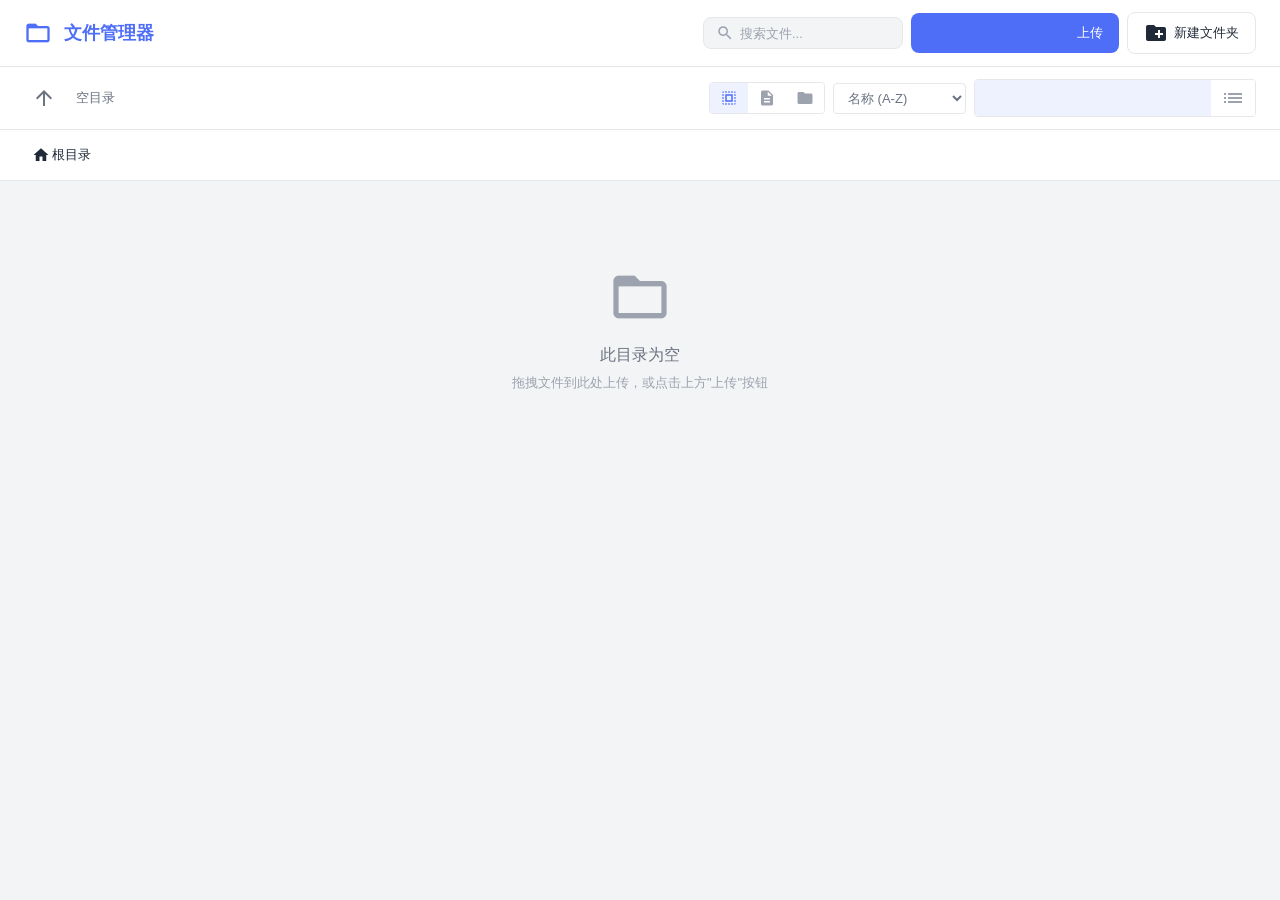
==== app/src/main/assets/html/file.html @ 2c2fc51d "feat: 集成AndServer实现本地文件管理服务 新增内置HTTP服务功能，支持文件浏览、下载上传等管理操作，同时完善相关配套代码与文档" ====
<!DOCTYPE html>
<html lang="zh-CN">
<head>
  <meta charset="UTF-8">
  <meta name="viewport" content="width=device-width, initial-scale=1.0">
  <title>文件管理器</title>
  <link href="https://fonts.googleapis.com/icon?family=Material+Icons" rel="stylesheet">
  <link rel="stylesheet" href="css/style.css">
</head>
<body>
  <div class="container">
    <div class="header">
      <div class="header-left">
        <span class="material-icons" style="font-size:28px;color:var(--primary)">folder_open</span>
        <span class="header-title">文件管理器</span>
      </div>
      <div class="header-right">
        <div class="search-box">
          <span class="material-icons">search</span>
          <input type="text" id="searchInput" placeholder="搜索文件..." onkeyup="filterFiles()">
        </div>
        <button class="btn btn-primary action-btn" onclick="showUploadModal()">
          <span class="material-icons">upload</span>上传
        </button>
        <button class="btn btn-outline action-btn" onclick="showMkdirModal()">
          <span class="material-icons">create_new_folder</span>新建文件夹
        </button>
      </div>
    </div>

    <div class="toolbar">
      <div class="toolbar-left">
        <button class="btn btn-ghost" onclick="goUp()" title="返回上级">
          <span class="material-icons">arrow_upward</span>
        </button>
        <span id="fileCount" class="file-count">加载中...</span>
      </div>
      <div class="toolbar-right">
        <div class="filter-group">
          <button class="filter-btn active" data-mode="all" onclick="changeFilterMode('all')" title="全部">
            <span class="material-icons" style="font-size:18px">select_all</span>
          </button>
          <button class="filter-btn" data-mode="files" onclick="changeFilterMode('files')" title="仅文件">
            <span class="material-icons" style="font-size:18px">description</span>
          </button>
          <button class="filter-btn" data-mode="folders" onclick="changeFilterMode('folders')" title="仅文件夹">
            <span class="material-icons" style="font-size:18px">folder</span>
          </button>
        </div>
        <select id="sortSelect" class="sort-select" onchange="sortFiles()">
          <option value="name-asc">名称 (A-Z)</option>
          <option value="name-desc">名称 (Z-A)</option>
          <option value="size-asc">大小 (从小到大)</option>
          <option value="size-desc">大小 (从大到小)</option>
          <option value="date-asc">日期 (最早)</option>
          <option value="date-desc">日期 (最近)</option>
        </select>
        <div class="view-toggle">
          <button id="viewGrid" class="active" onclick="setView('grid')">
            <span class="material-icons">grid_view</span>
          </button>
          <button id="viewList" onclick="setView('list')">
            <span class="material-icons">list</span>
          </button>
        </div>
      </div>
    </div>

    <div class="breadcrumb" id="breadcrumb"></div>

    <div class="content" id="content"></div>
  </div>

  <div class="drop-overlay" id="dropOverlay">
    <div class="drop-overlay-content">
      <span class="material-icons">folder_open</span>
      <p>释放文件以上传</p>
    </div>
  </div>

  <div class="context-menu" id="contextMenu"></div>

  <div class="toast-container" id="toastContainer"></div>

  <!-- Preview Modal -->
  <div class="modal-overlay" id="previewModal">
    <div class="modal preview-modal">
      <div class="modal-header">
        <h3 id="previewTitle"></h3>
        <div style="display:flex;align-items:center;gap:8px">
          <div id="previewEncodingWrap" style="display:none;align-items:center;gap:4px;font-size:12px;color:var(--text-secondary)">
            <span class="material-icons" style="font-size:14px">translate</span>
            <select id="previewEncoding" class="sort-select" onchange="reloadPreviewText()" style="padding:4px 6px;font-size:11px">
              <option value="">自动检测</option>
              <option value="UTF-8">UTF-8</option>
              <option value="GBK">GBK</option>
              <option value="GB2312">GB2312</option>
              <option value="BIG5">BIG5</option>
              <option value="ISO-8859-1">ISO-8859-1</option>
              <option value="UTF-16LE">UTF-16 LE</option>
              <option value="UTF-16BE">UTF-16 BE</option>
            </select>
          </div>
          <button id="editButton" class="btn btn-sm btn-outline" onclick="editFile()" style="display:none">编辑</button>
          <button class="btn btn-ghost preview-action-btn" onclick="downloadPreviewFile()">
            <span class="material-icons">download</span>
          </button>
          <button class="btn btn-ghost preview-action-btn" onclick="copyLink(document.getElementById('previewTitle').textContent)">
            <span class="material-icons">link</span>
          </button>
          <button class="btn btn-ghost" onclick="closeModal('previewModal')">
            <span class="material-icons">close</span>
          </button>
        </div>
      </div>
      <div class="modal-body" id="previewBody"></div>
    </div>
  </div>

  <!-- Editor Modal -->
  <div class="modal-overlay" id="editorModal">
    <div class="modal editor-modal">
      <div class="modal-header">
        <h3 id="editorTitle"></h3>
        <div style="display:flex;align-items:center;gap:8px">
          <div style="display:flex;align-items:center;gap:4px;font-size:12px;color:var(--text-secondary)">
            <span class="material-icons" style="font-size:14px">translate</span>
            <select id="editorEncoding" class="sort-select" onchange="reloadEditorText()" style="padding:4px 6px;font-size:11px">
              <option value="">自动</option>
              <option value="UTF-8">UTF-8</option>
              <option value="GBK">GBK</option>
              <option value="GB2312">GB2312</option>
              <option value="BIG5">BIG5</option>
              <option value="ISO-8859-1">ISO-8859-1</option>
            </select>
          </div>
          <button class="btn btn-ghost" onclick="closeModal('editorModal')">
            <span class="material-icons">close</span>
          </button>
        </div>
      </div>
      <div class="modal-body">
        <textarea id="editorTextarea" class="editor-textarea"></textarea>
      </div>
      <div class="modal-footer">
        <button class="btn btn-outline" onclick="closeModal('editorModal')">取消</button>
        <button class="btn btn-primary" onclick="saveFile()">保存</button>
      </div>
    </div>
  </div>

  <!-- Upload Modal -->
  <div class="modal-overlay" id="uploadModal">
    <div class="modal">
      <div class="modal-header">
        <h3>上传文件</h3>
        <button class="btn btn-ghost" onclick="closeModal('uploadModal')">
          <span class="material-icons">close</span>
        </button>
      </div>
      <div class="modal-body">
        <div id="uploadArea" class="upload-area" onclick="document.getElementById('fileInput').click()">
          <span class="material-icons">cloud_upload</span>
          <span>点击或拖拽文件到此处上传</span>
          <input type="file" id="fileInput" multiple style="display:none" onchange="handleFileSelect(event)">
        </div>
        <div id="uploadProgress" class="upload-progress" style="margin-top:16px"></div>
      </div>
      <div class="modal-footer">
        <button class="btn btn-outline" onclick="closeModal('uploadModal')">关闭</button>
      </div>
    </div>
  </div>

  <!-- Mkdir Modal -->
  <div class="modal-overlay" id="mkdirModal">
    <div class="modal">
      <div class="modal-header">
        <h3>新建文件夹</h3>
        <button class="btn btn-ghost" onclick="closeModal('mkdirModal')">
          <span class="material-icons">close</span>
        </button>
      </div>
      <div class="modal-body">
        <input type="text" id="mkdirInput" class="form-control" placeholder="请输入文件夹名称">
      </div>
      <div class="modal-footer">
        <button class="btn btn-outline" onclick="closeModal('mkdirModal')">取消</button>
        <button class="btn btn-primary" onclick="createFolder()">创建</button>
      </div>
    </div>
  </div>

  <!-- Rename Modal -->
  <div class="modal-overlay" id="renameModal">
    <div class="modal">
      <div class="modal-header">
        <h3>重命名</h3>
        <button class="btn btn-ghost" onclick="closeModal('renameModal')">
          <span class="material-icons">close</span>
        </button>
      </div>
      <div class="modal-body">
        <input type="text" id="renameInput" class="form-control">
      </div>
      <div class="modal-footer">
        <button class="btn btn-outline" onclick="closeModal('renameModal')">取消</button>
        <button class="btn btn-primary" onclick="renameItem()">确定</button>
      </div>
    </div>
  </div>

  <!-- Move Modal -->
  <div class="modal-overlay" id="moveModal">
    <div class="modal" style="width:480px">
      <div class="modal-header">
        <h3>移动文件</h3>
        <button class="btn btn-ghost" onclick="closeModal('moveModal')">
          <span class="material-icons">close</span>
        </button>
      </div>
      <div class="modal-body">
        <p style="margin-bottom:12px;color:var(--text-secondary);font-size:13px">
          源文件: <span style="color:var(--text)" id="moveSource"></span>
        </p>
        <p style="margin-bottom:12px;color:var(--text-secondary);font-size:13px">选择目标位置:</p>
        <div id="folderTree" style="max-height:300px;overflow-y:auto;border:1px solid var(--border);border-radius:var(--radius-sm);padding:8px"></div>
      </div>
      <div class="modal-footer">
        <button class="btn btn-outline" onclick="closeModal('moveModal')">取消</button>
        <button class="btn btn-primary" onclick="confirmMove()">移动</button>
      </div>
    </div>
  </div>

  <!-- Delete Modal -->
  <div class="modal-overlay" id="deleteModal">
    <div class="modal">
      <div class="modal-header">
        <h3>删除确认</h3>
        <button class="btn btn-ghost" onclick="closeModal('deleteModal')">
          <span class="material-icons">close</span>
        </button>
      </div>
      <div class="modal-body">
        <p style="color:var(--text-secondary)">确定要删除 "<span style="color:var(--danger);font-weight:500" id="deleteName"></span>" 吗?</p>
        <p style="color:var(--text-light);font-size:13px;margin-top:8px">此操作无法撤销</p>
      </div>
      <div class="modal-footer">
        <button class="btn btn-outline" onclick="closeModal('deleteModal')">取消</button>
        <button class="btn btn-danger" onclick="deleteItem()">删除</button>
      </div>
    </div>
  </div>

  <script src="js/app.js"></script>
</body>
</html>
---- app/src/main/assets/html/css/style.css ----
* { margin: 0; padding: 0; box-sizing: border-box; }
:root {
  --primary: #4F6EF7;
  --primary-light: #EEF2FF;
  --success: #10B981;
  --danger: #EF4444;
  --bg: #F3F4F6;
  --bg-hover: #E5E7EB;
  --white: #FFFFFF;
  --text: #1F2937;
  --text-secondary: #6B7280;
  --text-light: #9CA3AF;
  --border: #E5E7EB;
  --radius: 8px;
  --radius-sm: 4px;
  --shadow: 0 1px 3px rgba(0,0,0,.1);
  --shadow-lg: 0 10px 25px rgba(0,0,0,.1);
  --transition: all .2s ease;
}
body {
  font-family: -apple-system, BlinkMacSystemFont, 'Segoe UI', Roboto, 'Helvetica Neue', Arial, sans-serif;
  background: var(--bg);
  color: var(--text);
  min-height: 100vh;
}

/* Layout */
.container {
  display: flex;
  flex-direction: column;
  height: 100vh;
}

/* Header */
.header {
  display: flex;
  align-items: center;
  justify-content: space-between;
  padding: 12px 24px;
  background: var(--white);
  border-bottom: 1px solid var(--border);
  box-shadow: var(--shadow);
}
.header-left {
  display: flex;
  align-items: center;
  gap: 12px;
}
.header-title {
  font-size: 18px;
  font-weight: 600;
  color: var(--primary);
}
.header-right {
  display: flex;
  align-items: center;
  gap: 8px;
}

/* Search */
.search-box {
  display: flex;
  align-items: center;
  background: var(--bg);
  border: 1px solid var(--border);
  border-radius: var(--radius);
  padding: 6px 12px;
  width: 200px;
  transition: var(--transition);
}
.search-box:focus-within {
  border-color: var(--primary);
  box-shadow: 0 0 0 3px rgba(79, 110, 247, .1);
  width: 260px;
}
.search-box input {
  border: none;
  background: none;
  outline: none;
  font-size: 13px;
  width: 100%;
  margin-left: 6px;
  color: var(--text);
}
.search-box input::placeholder {
  color: var(--text-light);
}
.search-box .material-icons {
  color: var(--text-light);
  font-size: 18px;
}

/* Toolbar */
.toolbar {
  display: flex;
  align-items: center;
  justify-content: space-between;
  padding: 12px 24px;
  background: var(--white);
  border-bottom: 1px solid var(--border);
}
.toolbar-left {
  display: flex;
  align-items: center;
  gap: 12px;
}
.toolbar-right {
  display: flex;
  align-items: center;
  gap: 8px;
}
.file-count {
  font-size: 13px;
  color: var(--text-secondary);
}
.sort-select {
  padding: 6px 10px;
  border: 1px solid var(--border);
  border-radius: var(--radius-sm);
  font-size: 13px;
  color: var(--text-secondary);
  background: var(--white);
  cursor: pointer;
  outline: none;
}
.sort-select:focus {
  border-color: var(--primary);
}
.view-toggle {
  display: flex;
  border: 1px solid var(--border);
  border-radius: var(--radius-sm);
  overflow: hidden;
}
.view-toggle button {
  border: none;
  background: var(--white);
  padding: 6px 10px;
  cursor: pointer;
  color: var(--text-light);
  transition: var(--transition);
  display: flex;
  align-items: center;
}
.view-toggle button.active {
  background: var(--primary-light);
  color: var(--primary);
}

/* Filter Group */
.filter-group {
  display: flex;
  border: 1px solid var(--border);
  border-radius: var(--radius-sm);
  overflow: hidden;
}
.filter-btn {
  border: none;
  background: var(--white);
  padding: 6px 10px;
  cursor: pointer;
  color: var(--text-light);
  transition: var(--transition);
  display: flex;
  align-items: center;
}
.filter-btn:hover {
  background: var(--bg);
}
.filter-btn.active {
  background: var(--primary-light);
  color: var(--primary);
}

/* Button */
.btn {
  display: inline-flex;
  align-items: center;
  gap: 6px;
  padding: 8px 16px;
  border: none;
  border-radius: var(--radius);
  font-size: 13px;
  font-weight: 500;
  cursor: pointer;
  transition: var(--transition);
  outline: none;
}
.btn-primary {
  background: var(--primary);
  color: white;
}
.btn-primary:hover {
  background: #4361EE;
}
.btn-outline {
  background: var(--white);
  color: var(--text);
  border: 1px solid var(--border);
}
.btn-outline:hover {
  background: var(--bg);
}
.btn-ghost {
  background: transparent;
  color: var(--text-secondary);
  padding: 4px 8px;
}
.btn-ghost:hover {
  background: var(--bg);
}
.btn-sm {
  padding: 6px 16px;
  font-size: 13px;
  line-height: 1.4;
  border-radius: var(--radius-sm);
}
.btn-sm .material-icons {
  font-size: 14px;
}

/* Breadcrumb */
.breadcrumb {
  display: flex;
  align-items: center;
  padding: 12px 24px;
  background: var(--white);
  border-bottom: 1px solid var(--border);
  gap: 4px;
}
.breadcrumb-item {
  display: flex;
  align-items: center;
  padding: 4px 8px;
  border-radius: var(--radius-sm);
  cursor: pointer;
  font-size: 13px;
  color: var(--text-secondary);
  transition: var(--transition);
}
.breadcrumb-item:hover {
  background: var(--bg);
}
.breadcrumb-item.active {
  color: var(--text);
  font-weight: 500;
}
.breadcrumb-sep {
  color: var(--text-light);
  margin: 0 2px;
}

/* Content */
.content {
  flex: 1;
  padding: 24px;
  overflow: auto;
}

/* File Grid */
.file-grid {
  display: grid;
  grid-template-columns: repeat(auto-fill, minmax(160px, 1fr));
  gap: 16px;
}
.file-card {
  display: flex;
  flex-direction: column;
  align-items: center;
  padding: 16px;
  background: var(--white);
  border-radius: var(--radius);
  cursor: pointer;
  transition: var(--transition);
  border: 2px solid transparent;
  min-width: 0;
  overflow: hidden;
}
.file-card:hover {
  box-shadow: var(--shadow-lg);
  transform: translateY(-2px);
}
.file-card.selected {
  border-color: var(--primary);
  background: var(--primary-light);
}
.file-icon {
  font-size: 48px;
  margin-bottom: 8px;
}
.file-name {
  font-size: 13px;
  text-align: center;
  white-space: nowrap;
  overflow: hidden;
  text-overflow: ellipsis;
  width: 100%;
  color: var(--text);
}
.file-name.folder-name {
  font-weight: 500;
  color: var(--primary);
}
.file-meta {
  font-size: 11px;
  color: var(--text-light);
  text-align: center;
  white-space: nowrap;
  overflow: hidden;
  text-overflow: ellipsis;
  width: 100%;
}

/* File List */
.file-list {
  background: var(--white);
  border-radius: var(--radius);
  overflow: hidden;
}
.file-list-header {
  display: grid;
  grid-template-columns: 1fr 120px 160px 120px;
  padding: 12px 16px;
  background: var(--bg);
  font-size: 12px;
  font-weight: 500;
  color: var(--text-secondary);
  border-bottom: 1px solid var(--border);
}
.file-list-row {
  display: grid;
  grid-template-columns: 1fr 120px 160px 120px;
  padding: 10px 16px;
  align-items: center;
  border-bottom: 1px solid var(--border);
  cursor: pointer;
  transition: var(--transition);
}
.file-list-row:hover {
  background: var(--bg);
}
.file-list-row.selected {
  background: var(--primary-light);
}
.file-name-cell {
  display: flex;
  align-items: center;
  gap: 8px;
  justify-content: flex-start;
  min-width: 0;
  overflow: hidden;
}
.file-name-cell .file-name {
  text-align: left;
}
.file-size, .file-date {
  font-size: 13px;
  color: var(--text-secondary);
}
.file-actions-cell {
  display: flex;
  align-items: center;
  justify-content: flex-end;
  gap: 4px;
}

/* Empty State */
.empty-state {
  display: flex;
  flex-direction: column;
  align-items: center;
  justify-content: center;
  padding: 60px 20px;
  color: var(--text-light);
}
.empty-state .material-icons {
  font-size: 64px;
  margin-bottom: 16px;
}
.empty-state p {
  font-size: 16px;
  color: var(--text-secondary);
  margin-bottom: 8px;
}
.empty-state span {
  font-size: 13px;
}

/* Modal */
.modal-overlay {
  position: fixed;
  top: 0;
  left: 0;
  right: 0;
  bottom: 0;
  background: rgba(0,0,0,.5);
  display: flex;
  align-items: center;
  justify-content: center;
  z-index: 100;
  opacity: 0;
  visibility: hidden;
  transition: var(--transition);
}
.modal-overlay.show {
  opacity: 1;
  visibility: visible;
}
.modal {
  background: var(--white);
  border-radius: var(--radius);
  box-shadow: var(--shadow-lg);
  width: 400px;
  max-width: 90vw;
  overflow: hidden;
}
.modal-header {
  display: flex;
  align-items: center;
  justify-content: space-between;
  padding: 16px;
  border-bottom: 1px solid var(--border);
}
.modal-header h3 {
  font-size: 16px;
  font-weight: 600;
}
.modal-body {
  padding: 16px;
}
.modal-footer {
  display: flex;
  justify-content: flex-end;
  gap: 8px;
  padding: 16px;
  border-top: 1px solid var(--border);
}

/* Form */
.form-control {
  width: 100%;
  padding: 10px 12px;
  border: 1px solid var(--border);
  border-radius: var(--radius-sm);
  font-size: 14px;
  outline: none;
  transition: var(--transition);
  background: var(--white);
}
.form-control:focus {
  border-color: var(--primary);
  box-shadow: 0 0 0 3px rgba(79, 110, 247, .1);
}

/* Preview Modal */
.preview-modal {
  max-width: 90vw;
  max-height: 90vh;
  width: 800px;
  padding: 0;
  overflow: hidden;
  display: flex;
  flex-direction: column;
}
.preview-modal .modal-header {
  padding: 12px 16px;
  flex-shrink: 0;
}
.preview-modal .modal-body {
  padding: 0;
  display: flex;
  align-items: flex-start;
  justify-content: center;
  min-height: 300px;
  max-height: calc(90vh - 120px);
  overflow: auto;
  background: #ffffff;
  flex: 1;
}
.preview-modal .modal-body img {
  max-width: 100%;
  max-height: 100%;
  object-fit: contain;
  display: block;
  margin: 0;
  padding: 0;
}
.preview-modal .modal-body .image-container,
.preview-modal .modal-body .preview-container {
  display: flex;
  align-items: flex-start;
  justify-content: center;
  width: 100%;
  height: 100%;
  min-height: inherit;
  padding: 10px;
}
.preview-modal .modal-body video,
.preview-modal .modal-body audio {
  max-width: 100%;
}
.preview-modal .modal-body pre {
  margin: 0;
  padding: 20px;
  font-size: 13px;
  line-height: 1.6;
  white-space: pre-wrap;
  word-break: break-all;
  width: 100%;
  background: var(--white);
  max-height: calc(90vh - 160px);
  overflow: auto;
}
.preview-textarea {
  width: 100%;
  height: 100%;
  min-height: 300px;
  padding: 16px;
  border: none;
  border-radius: 0;
  font-family: monospace;
  font-size: 13px;
  line-height: 1.6;
  resize: none;
  outline: none;
  background: #ffffff;
  color: var(--text);
  white-space: pre-wrap;
  word-break: break-all;
}

/* Editor Modal */
.editor-modal {
  max-width: 90vw;
  max-height: 90vh;
  width: 800px;
}
.editor-textarea {
  width: 100%;
  height: 400px;
  padding: 16px;
  border: 1px solid var(--border);
  border-radius: var(--radius-sm);
  font-family: monospace;
  font-size: 14px;
  line-height: 1.6;
  resize: none;
  outline: none;
}
.editor-textarea:focus {
  border-color: var(--primary);
  box-shadow: 0 0 0 3px rgba(79, 110, 247, .1);
}

/* Folder Tree */
.folder-tree-item {
  display: flex;
  align-items: center;
  gap: 8px;
  padding: 6px 8px;
  border-radius: var(--radius-sm);
  cursor: pointer;
  color: var(--text);
  transition: var(--transition);
}
.folder-tree-item:hover {
  background: var(--hover);
}
.folder-tree-item.selected {
  background: var(--primary);
  color: white;
}
.folder-tree-item.selected span {
  color: white;
}
.folder-tree-item.selected span.material-icons {
  color: white;
}
.folder-tree-children .folder-tree-item {
  padding-left: 24px;
}
.folder-tree-children .folder-tree-children .folder-tree-item {
  padding-left: 48px;
}

/* Toast */
.toast-container {
  position: fixed;
  top: 20px;
  right: 20px;
  z-index: 500;
  display: flex;
  flex-direction: column;
  gap: 8px;
}
.toast {
  display: flex;
  align-items: center;
  gap: 10px;
  padding: 12px 16px;
  background: var(--white);
  border-radius: var(--radius);
  box-shadow: var(--shadow-lg);
  font-size: 13px;
  animation: slideIn .3s ease;
  min-width: 260px;
  border-left: 4px solid var(--primary);
}
.toast.success {
  border-left-color: var(--success);
}
.toast.error {
  border-left-color: var(--danger);
}
.toast .material-icons {
  font-size: 20px;
}
.toast.success .material-icons {
  color: var(--success);
}
.toast.error .material-icons {
  color: var(--danger);
}

/* Context Menu */
.context-menu {
  position: fixed;
  background: var(--white);
  border-radius: var(--radius);
  box-shadow: var(--shadow-lg);
  padding: 4px;
  min-width: 180px;
  z-index: 1000;
  opacity: 0;
  visibility: hidden;
  transform: scale(0.95);
  transition: var(--transition);
}
.context-menu.show {
  opacity: 1;
  visibility: visible;
  transform: scale(1);
}
.context-menu-item {
  display: flex;
  align-items: center;
  gap: 10px;
  padding: 8px 12px;
  cursor: pointer;
  font-size: 13px;
  border-radius: var(--radius-sm);
  transition: var(--transition);
}
.context-menu-item:hover {
  background: var(--bg);
}
.context-menu-item.danger {
  color: var(--danger);
}
.context-menu-item.danger:hover {
  background: rgba(239, 68, 68, 0.1);
}
.context-menu-sep {
  height: 1px;
  background: var(--border);
  margin: 4px 0;
}

/* Upload Progress */
.upload-progress {
  display: flex;
  flex-direction: column;
  gap: 8px;
  max-height: 300px;
  overflow-y: auto;
}
.upload-progress-item {
  display: flex;
  align-items: center;
  gap: 10px;
  padding: 8px;
  background: var(--bg);
  border-radius: var(--radius-sm);
}
.upload-progress-item .file-name {
  flex: 1;
  text-align: left;
}
.upload-progress-item .status {
  font-size: 12px;
  color: var(--text-secondary);
  width: 60px;
}
.progress-bar {
  width: 80px;
  height: 6px;
  background: var(--border);
  border-radius: 3px;
  overflow: hidden;
}
.progress-bar-fill {
  height: 100%;
  background: var(--primary);
  border-radius: 3px;
  transition: width .3s ease;
}

/* Drop Overlay */
.drop-overlay {
  position: fixed;
  top: 0;
  left: 0;
  right: 0;
  bottom: 0;
  background: rgba(79, 110, 247, 0.1);
  border: 2px dashed var(--primary);
  display: flex;
  align-items: center;
  justify-content: center;
  z-index: 200;
  opacity: 0;
  visibility: hidden;
  transition: var(--transition);
}
.drop-overlay.active {
  opacity: 1;
  visibility: visible;
}
.drop-overlay-content {
  text-align: center;
  color: var(--primary);
}
.drop-overlay-content .material-icons {
  font-size: 64px;
  margin-bottom: 16px;
}

/* Upload Area */
.upload-area {
  border: 2px dashed var(--border);
  border-radius: var(--radius);
  padding: 40px 20px;
  text-align: center;
  cursor: pointer;
  transition: var(--transition);
}
.upload-area:hover {
  border-color: var(--primary);
  background: var(--primary-light);
}
.upload-area.dragover {
  border-color: var(--primary);
  background: rgba(79, 110, 247, 0.1);
}
.upload-area .material-icons {
  font-size: 48px;
  color: var(--text-light);
  margin-bottom: 12px;
}
.upload-area span {
  display: block;
  font-size: 14px;
  color: var(--text-secondary);
}

@keyframes fadeIn {
  from { opacity: 0; }
  to { opacity: 1; }
}

@keyframes slideUp {
  from {
    opacity: 0;
    transform: translateY(20px);
  }
  to {
    opacity: 1;
    transform: translateY(0);
  }
}

@keyframes slideIn {
  from {
    opacity: 0;
    transform: translateX(40px);
  }
  to {
    opacity: 1;
    transform: translateX(0);
  }
}

/* Mobile Responsive */
@media (max-width: 768px) {
  /* Header */
  .header {
    flex-wrap: wrap;
    padding: 12px 16px;
    gap: 12px;
  }
  .header-left {
    width: 100%;
  }
  .header-title {
    font-size: 16px;
  }
  .header-right {
    width: 100%;
    flex-wrap: wrap;
    gap: 8px;
  }
  .header-right .search-box {
    flex: 1;
    min-width: 150px;
  }
  .header-right .btn {
    flex: 1;
    justify-content: center;
    min-width: 80px;
  }
  
  /* Toolbar */
  .toolbar {
    flex-wrap: wrap;
    padding: 10px 16px;
    gap: 10px;
  }
  .toolbar-left {
    width: 100%;
    justify-content: space-between;
  }
  .toolbar-right {
    width: 100%;
    justify-content: space-between;
    flex-wrap: wrap;
    gap: 8px;
  }
  .filter-group {
    flex: 0 0 auto;
  }
  .sort-select {
    flex: 1;
    min-width: 100px;
  }
  
  /* Breadcrumb */
  .breadcrumb {
    padding: 10px 16px;
    overflow-x: auto;
    white-space: nowrap;
  }
  
  /* Content */
  .content {
    padding: 16px;
  }
  
  /* File Grid */
  .file-grid {
    grid-template-columns: repeat(auto-fill, minmax(100px, 1fr));
    gap: 10px;
  }
  .file-card {
    padding: 12px 8px;
  }
  .file-icon {
    font-size: 36px;
    margin-bottom: 6px;
  }
  .file-name {
    font-size: 11px;
  }
  .file-meta {
    font-size: 10px;
  }
  
  /* File List */
  .file-list-header {
    display: none;
  }
  .file-list-row {
    grid-template-columns: 1fr auto;
    padding: 12px;
  }
  .file-size, .file-date {
    display: none;
  }
  .file-actions-cell {
    flex-wrap: wrap;
    justify-content: flex-end;
  }
  .file-actions-cell .btn {
    padding: 6px;
  }
  .file-actions-cell .btn .material-icons {
    font-size: 18px;
  }
  
  /* Modal */
  .modal {
    width: 95vw;
    max-height: 90vh;
  }
  .preview-modal {
    width: 95vw;
    max-height: 85vh;
  }
  .editor-modal {
    width: 95vw;
    max-height: 85vh;
  }
  .editor-textarea {
    height: 250px;
  }
  .modal-header h3 {
    font-size: 14px;
  }
  
  /* Toast */
  .toast-container {
    top: 10px;
    right: 10px;
    left: 10px;
  }
  .toast {
    min-width: auto;
    font-size: 12px;
  }
  
  /* Context Menu */
  .context-menu {
    min-width: 160px;
  }
  .context-menu-item {
    padding: 10px 12px;
    font-size: 14px;
  }
  
  /* Preview Modal Header */
  .preview-modal .modal-header {
    flex-wrap: wrap;
    gap: 8px;
  }
  .btn-sm {
    padding: 4px 10px;
    font-size: 11px;
  }
  #previewEncodingWrap {
    font-size: 11px !important;
  }
  #previewEncoding, #editorEncoding {
    padding: 3px 4px !important;
    font-size: 10px !important;
  }
}

/* Small Mobile */
@media (max-width: 480px) {
  .file-grid {
    grid-template-columns: repeat(3, 1fr);
    gap: 8px;
  }
  .file-card {
    padding: 10px 6px;
  }
  .file-icon {
    font-size: 30px;
  }
  .file-name {
    font-size: 10px;
  }
  .file-meta {
    font-size: 9px;
  }
  
  .header-right .btn span:not(.material-icons) {
    display: none;
  }
  .header-right .btn {
    padding: 8px;
    min-width: auto;
  }
  
  .toolbar-right .btn {
    padding: 6px;
  }
  
  /* 隐藏标题和操作按钮图标 */
  .header-left {
    display: none;
  }
  .header-right .action-btn .material-icons {
    display: none;
  }
  .header-right .action-btn {
    padding: 4px 8px;
    font-size: 12px;
  }
  
  /* 移动端隐藏预览弹窗的下载和复制链接按钮 */
  .preview-action-btn {
    display: none !important;
  }
}
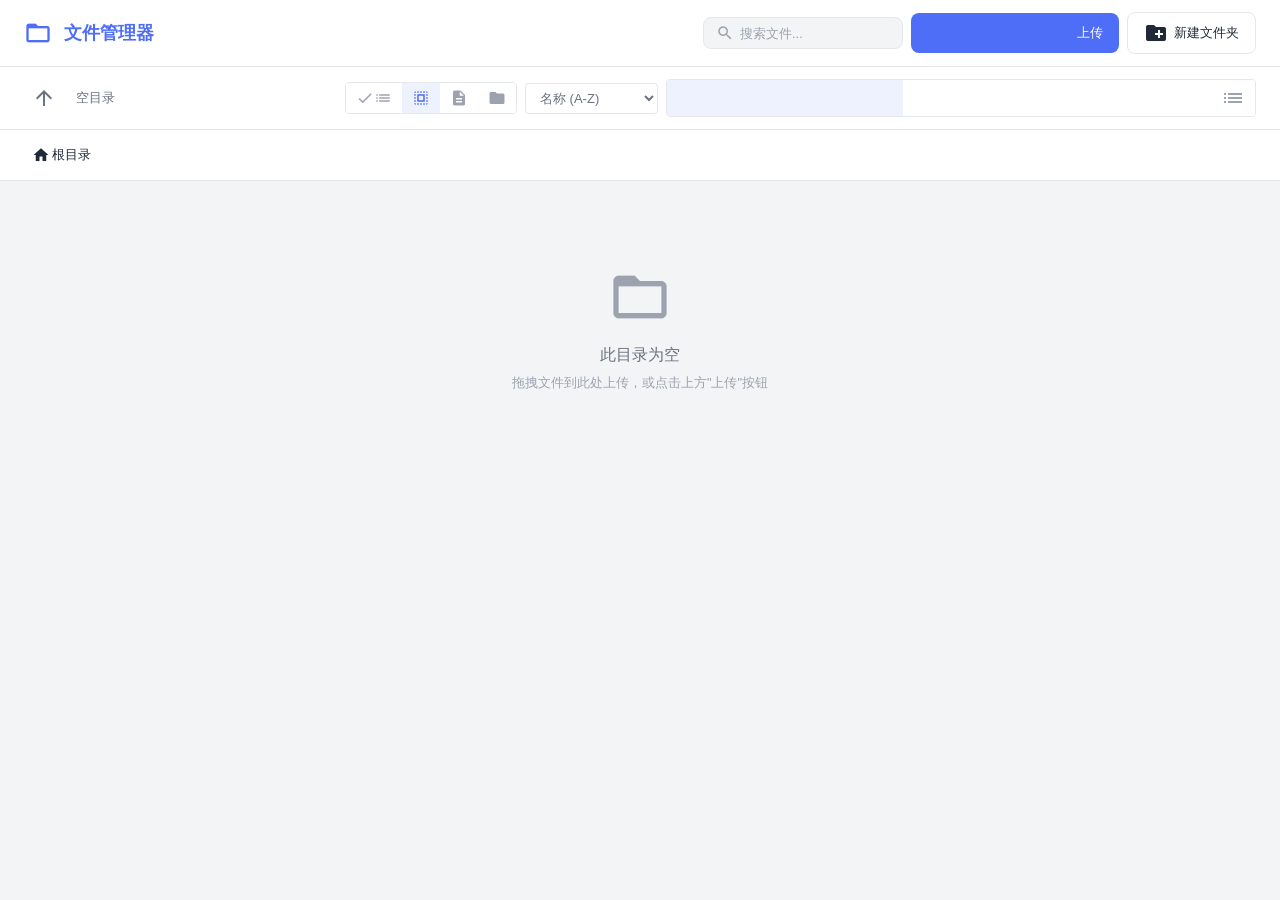
==== commit 210238eb: "feat: 添加预览视图模式，优化文件展示体验 1. 新增预览模式视图，支持大卡片展示文件缩略图 2. 集成Coil图片加载库，添加视频缩略图生成组件 3. 完善多选文件操作，支持批量删除/移动 4." ====
--- a/app/src/main/assets/html/file.html
+++ b/app/src/main/assets/html/file.html
@@ -36,7 +36,21 @@
         <span id="fileCount" class="file-count">加载中...</span>
       </div>
       <div class="toolbar-right">
+        <div id="selectionToolbar" class="selection-toolbar" style="display:none">
+          <span id="selectionCount" style="font-size:13px;color:var(--text-secondary);margin-right:8px"></span>
+          <button class="btn btn-sm btn-outline" onclick="selectAll()">全选</button>
+          <button class="btn btn-sm btn-outline" onclick="deselectAll()">取消选择</button>
+          <button class="btn btn-sm btn-danger" onclick="showDeleteSelectedModal()">
+            <span class="material-icons" style="font-size:14px">delete</span>删除
+          </button>
+          <button class="btn btn-sm btn-primary" onclick="showMoveSelectedModal()">
+            <span class="material-icons" style="font-size:14px">drive_file_move</span>移动
+          </button>
+        </div>
         <div class="filter-group">
+          <button class="filter-btn" data-mode="select" onclick="toggleSelectionMode()" id="selectModeBtn" title="多选模式">
+            <span class="material-icons" style="font-size:18px">checklist</span>
+          </button>
           <button class="filter-btn active" data-mode="all" onclick="changeFilterMode('all')" title="全部">
             <span class="material-icons" style="font-size:18px">select_all</span>
           </button>
@@ -58,6 +72,9 @@
         <div class="view-toggle">
           <button id="viewGrid" class="active" onclick="setView('grid')">
             <span class="material-icons">grid_view</span>
+          </button>
+          <button id="viewPreview" onclick="setView('preview')">
+            <span class="material-icons">auto_awesome</span>
           </button>
           <button id="viewList" onclick="setView('list')">
             <span class="material-icons">list</span>
@@ -228,7 +245,7 @@
       </div>
       <div class="modal-footer">
         <button class="btn btn-outline" onclick="closeModal('moveModal')">取消</button>
-        <button class="btn btn-primary" onclick="confirmMove()">移动</button>
+        <button class="btn btn-primary" onclick="handleMove()">移动</button>
       </div>
     </div>
   </div>
@@ -248,7 +265,7 @@
       </div>
       <div class="modal-footer">
         <button class="btn btn-outline" onclick="closeModal('deleteModal')">取消</button>
-        <button class="btn btn-danger" onclick="deleteItem()">删除</button>
+        <button class="btn btn-danger" onclick="handleDelete()">删除</button>
       </div>
     </div>
   </div>
--- a/app/src/main/assets/html/css/style.css
+++ b/app/src/main/assets/html/css/style.css
@@ -218,6 +218,67 @@
 .btn-sm .material-icons {
   font-size: 14px;
 }
+.btn-danger {
+  background: var(--danger);
+  color: white;
+}
+.btn-danger:hover {
+  background: #DC2626;
+}
+
+/* Selection Toolbar */
+.selection-toolbar {
+  display: flex;
+  align-items: center;
+  gap: 8px;
+  padding-right: 12px;
+  border-right: 1px solid var(--border);
+  margin-right: 4px;
+}
+
+/* File Checkbox */
+.file-checkbox {
+  width: 16px;
+  height: 16px;
+  cursor: pointer;
+  accent-color: var(--primary);
+}
+.file-card-checkbox {
+  position: absolute;
+  top: 8px;
+  left: 8px;
+  z-index: 1;
+}
+.file-preview-checkbox {
+  position: absolute;
+  top: 8px;
+  left: 8px;
+  z-index: 1;
+}
+.file-checkbox-cell {
+  display: flex;
+  align-items: center;
+}
+.file-list-header {
+  display: grid;
+  grid-template-columns: 40px 1fr 80px 160px 130px;
+  padding: 12px 16px;
+  background: var(--bg);
+  font-size: 12px;
+  font-weight: 500;
+  color: var(--text-secondary);
+  border-bottom: 1px solid var(--border);
+  align-items: center;
+}
+.file-list-row {
+  display: grid;
+  grid-template-columns: 40px 1fr 80px 160px 130px;
+  padding: 10px 16px;
+  align-items: center;
+  border-bottom: 1px solid var(--border);
+  cursor: pointer;
+  transition: var(--transition);
+}
 
 /* Breadcrumb */
 .breadcrumb {
@@ -264,6 +325,7 @@
   gap: 16px;
 }
 .file-card {
+  position: relative;
   display: flex;
   flex-direction: column;
   align-items: center;
@@ -311,30 +373,98 @@
   width: 100%;
 }
 
+/* Preview Grid */
+.file-preview-grid {
+  display: grid;
+  grid-template-columns: repeat(auto-fill, minmax(200px, 1fr));
+  gap: 16px;
+}
+.file-preview-card {
+  position: relative;
+  display: flex;
+  flex-direction: column;
+  align-items: center;
+  padding: 16px;
+  background: var(--white);
+  border-radius: var(--radius);
+  cursor: pointer;
+  transition: var(--transition);
+  border: 2px solid transparent;
+  min-width: 0;
+  overflow: hidden;
+}
+.file-preview-card:hover {
+  box-shadow: var(--shadow-lg);
+  transform: translateY(-2px);
+}
+.file-preview-card.selected {
+  border-color: var(--primary);
+  background: var(--primary-light);
+}
+.preview-content {
+  width: 100%;
+  height: 140px;
+  display: flex;
+  align-items: center;
+  justify-content: center;
+  background: var(--bg);
+  border-radius: var(--radius-sm);
+  margin-bottom: 8px;
+  overflow: hidden;
+}
+.video-placeholder {
+  position: relative;
+  width: 100%;
+  height: 100%;
+  display: flex;
+  align-items: center;
+  justify-content: center;
+}
+.video-loading-icon {
+  font-size: 48px;
+  color: var(--text-light);
+  position: absolute;
+  z-index: 0;
+}
+.video-placeholder .lazy-video {
+  opacity: 0;
+  transition: opacity 0.3s ease;
+  position: relative;
+  z-index: 1;
+}
+.video-overlay {
+  position: absolute;
+  top: 0;
+  left: 0;
+  right: 0;
+  bottom: 0;
+  display: flex;
+  align-items: center;
+  justify-content: center;
+  background: rgba(0,0,0,0.3);
+  cursor: pointer;
+  z-index: 2;
+}
+.video-overlay:hover {
+  background: rgba(0,0,0,0.4);
+}
+.preview-thumbnail {
+  max-width: 100%;
+  max-height: 100%;
+  object-fit: contain;
+}
+.preview-thumbnail.video-lazy {
+  display: none;
+}
+.preview-icon {
+  font-size: 64px;
+}
+
 /* File List */
 .file-list {
   background: var(--white);
   border-radius: var(--radius);
   overflow: hidden;
-}
-.file-list-header {
-  display: grid;
-  grid-template-columns: 1fr 120px 160px 120px;
-  padding: 12px 16px;
-  background: var(--bg);
-  font-size: 12px;
-  font-weight: 500;
-  color: var(--text-secondary);
-  border-bottom: 1px solid var(--border);
-}
-.file-list-row {
-  display: grid;
-  grid-template-columns: 1fr 120px 160px 120px;
-  padding: 10px 16px;
-  align-items: center;
-  border-bottom: 1px solid var(--border);
-  cursor: pointer;
-  transition: var(--transition);
 }
 .file-list-row:hover {
   background: var(--bg);
@@ -359,9 +489,10 @@
 }
 .file-actions-cell {
   display: flex;
-  align-items: center;
-  justify-content: flex-end;
-  gap: 4px;
+  flex-wrap: wrap;
+  align-items: center;
+  justify-content: center;
+  gap: 2px;
 }
 
 /* Empty State */
@@ -879,8 +1010,11 @@
     display: none;
   }
   .file-list-row {
-    grid-template-columns: 1fr auto;
+    grid-template-columns: 40px 1fr auto;
     padding: 12px;
+  }
+  .file-checkbox-cell {
+    display: flex;
   }
   .file-size, .file-date {
     display: none;
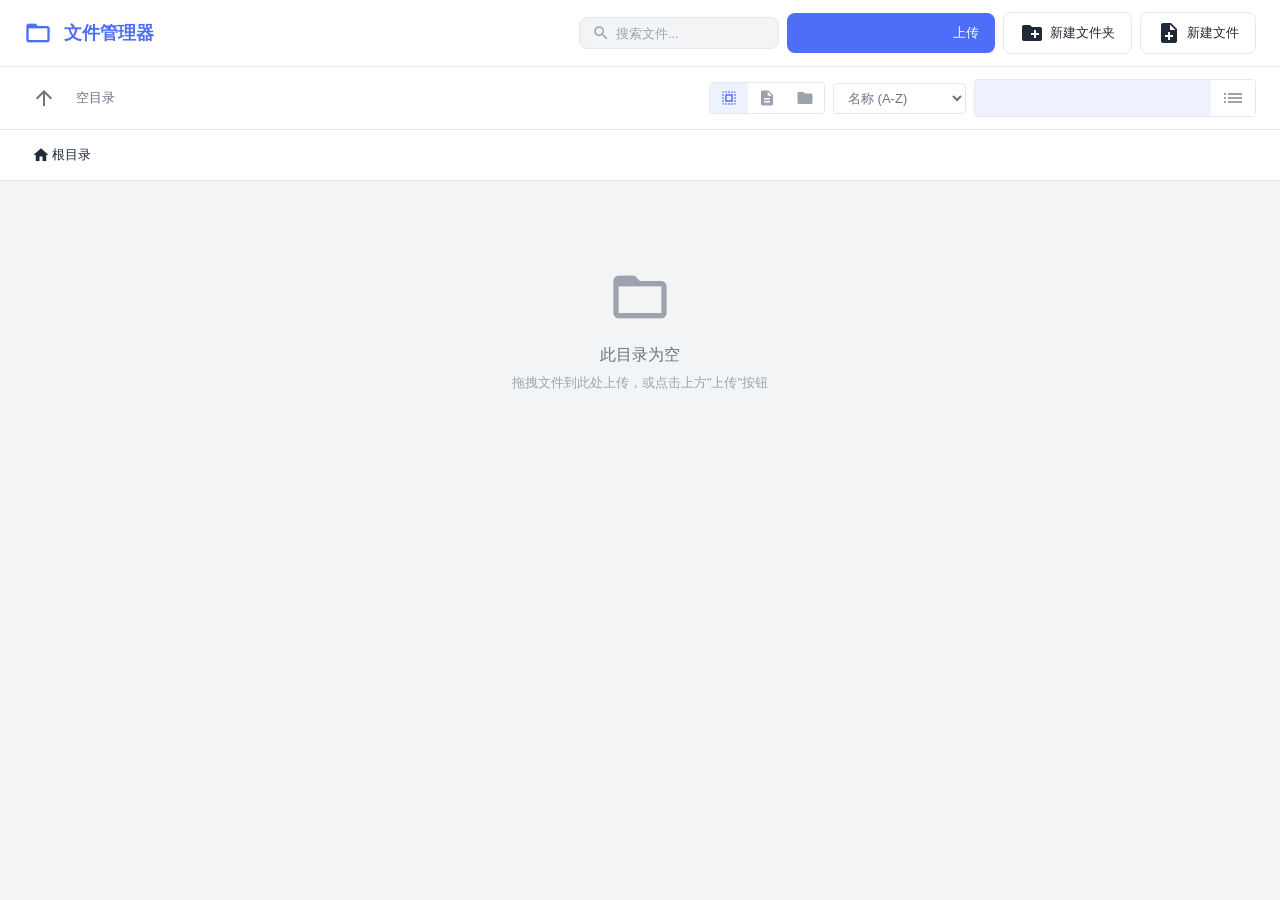
==== commit 33b4d0a5: "feat: release version 2.6, add download feature and file creation 1. 调整项目JDK版本为17，更新编译目标版本 2. 升级应用版本" ====
--- a/app/src/main/assets/html/file.html
+++ b/app/src/main/assets/html/file.html
@@ -25,6 +25,9 @@
         <button class="btn btn-outline action-btn" onclick="showMkdirModal()">
           <span class="material-icons">create_new_folder</span>新建文件夹
         </button>
+        <button class="btn btn-outline action-btn" onclick="showCreateFileModal()">
+          <span class="material-icons">note_add</span>新建文件
+        </button>
       </div>
     </div>
 
@@ -36,21 +39,7 @@
         <span id="fileCount" class="file-count">加载中...</span>
       </div>
       <div class="toolbar-right">
-        <div id="selectionToolbar" class="selection-toolbar" style="display:none">
-          <span id="selectionCount" style="font-size:13px;color:var(--text-secondary);margin-right:8px"></span>
-          <button class="btn btn-sm btn-outline" onclick="selectAll()">全选</button>
-          <button class="btn btn-sm btn-outline" onclick="deselectAll()">取消选择</button>
-          <button class="btn btn-sm btn-danger" onclick="showDeleteSelectedModal()">
-            <span class="material-icons" style="font-size:14px">delete</span>删除
-          </button>
-          <button class="btn btn-sm btn-primary" onclick="showMoveSelectedModal()">
-            <span class="material-icons" style="font-size:14px">drive_file_move</span>移动
-          </button>
-        </div>
         <div class="filter-group">
-          <button class="filter-btn" data-mode="select" onclick="toggleSelectionMode()" id="selectModeBtn" title="多选模式">
-            <span class="material-icons" style="font-size:18px">checklist</span>
-          </button>
           <button class="filter-btn active" data-mode="all" onclick="changeFilterMode('all')" title="全部">
             <span class="material-icons" style="font-size:18px">select_all</span>
           </button>
@@ -72,9 +61,6 @@
         <div class="view-toggle">
           <button id="viewGrid" class="active" onclick="setView('grid')">
             <span class="material-icons">grid_view</span>
-          </button>
-          <button id="viewPreview" onclick="setView('preview')">
-            <span class="material-icons">auto_awesome</span>
           </button>
           <button id="viewList" onclick="setView('list')">
             <span class="material-icons">list</span>
@@ -208,6 +194,25 @@
     </div>
   </div>
 
+  <!-- Create File Modal -->
+  <div class="modal-overlay" id="createFileModal">
+    <div class="modal">
+      <div class="modal-header">
+        <h3>新建文件</h3>
+        <button class="btn btn-ghost" onclick="closeModal('createFileModal')">
+          <span class="material-icons">close</span>
+        </button>
+      </div>
+      <div class="modal-body">
+        <input type="text" id="createFileInput" class="form-control" placeholder="请输入文件名（如 test.txt）">
+      </div>
+      <div class="modal-footer">
+        <button class="btn btn-outline" onclick="closeModal('createFileModal')">取消</button>
+        <button class="btn btn-primary" onclick="createFile()">创建</button>
+      </div>
+    </div>
+  </div>
+
   <!-- Rename Modal -->
   <div class="modal-overlay" id="renameModal">
     <div class="modal">
@@ -245,7 +250,7 @@
       </div>
       <div class="modal-footer">
         <button class="btn btn-outline" onclick="closeModal('moveModal')">取消</button>
-        <button class="btn btn-primary" onclick="handleMove()">移动</button>
+        <button class="btn btn-primary" onclick="confirmMove()">移动</button>
       </div>
     </div>
   </div>
@@ -265,7 +270,7 @@
       </div>
       <div class="modal-footer">
         <button class="btn btn-outline" onclick="closeModal('deleteModal')">取消</button>
-        <button class="btn btn-danger" onclick="handleDelete()">删除</button>
+        <button class="btn btn-danger" onclick="deleteItem()">删除</button>
       </div>
     </div>
   </div>
--- a/app/src/main/assets/html/css/style.css
+++ b/app/src/main/assets/html/css/style.css
@@ -218,67 +218,6 @@
 .btn-sm .material-icons {
   font-size: 14px;
 }
-.btn-danger {
-  background: var(--danger);
-  color: white;
-}
-.btn-danger:hover {
-  background: #DC2626;
-}
-
-/* Selection Toolbar */
-.selection-toolbar {
-  display: flex;
-  align-items: center;
-  gap: 8px;
-  padding-right: 12px;
-  border-right: 1px solid var(--border);
-  margin-right: 4px;
-}
-
-/* File Checkbox */
-.file-checkbox {
-  width: 16px;
-  height: 16px;
-  cursor: pointer;
-  accent-color: var(--primary);
-}
-.file-card-checkbox {
-  position: absolute;
-  top: 8px;
-  left: 8px;
-  z-index: 1;
-}
-.file-preview-checkbox {
-  position: absolute;
-  top: 8px;
-  left: 8px;
-  z-index: 1;
-}
-.file-checkbox-cell {
-  display: flex;
-  align-items: center;
-}
-.file-list-header {
-  display: grid;
-  grid-template-columns: 40px 1fr 80px 160px 130px;
-  padding: 12px 16px;
-  background: var(--bg);
-  font-size: 12px;
-  font-weight: 500;
-  color: var(--text-secondary);
-  border-bottom: 1px solid var(--border);
-  align-items: center;
-}
-.file-list-row {
-  display: grid;
-  grid-template-columns: 40px 1fr 80px 160px 130px;
-  padding: 10px 16px;
-  align-items: center;
-  border-bottom: 1px solid var(--border);
-  cursor: pointer;
-  transition: var(--transition);
-}
 
 /* Breadcrumb */
 .breadcrumb {
@@ -325,7 +264,6 @@
   gap: 16px;
 }
 .file-card {
-  position: relative;
   display: flex;
   flex-direction: column;
   align-items: center;
@@ -373,98 +311,30 @@
   width: 100%;
 }
 
-/* Preview Grid */
-.file-preview-grid {
-  display: grid;
-  grid-template-columns: repeat(auto-fill, minmax(200px, 1fr));
-  gap: 16px;
-}
-.file-preview-card {
-  position: relative;
-  display: flex;
-  flex-direction: column;
-  align-items: center;
-  padding: 16px;
-  background: var(--white);
-  border-radius: var(--radius);
-  cursor: pointer;
-  transition: var(--transition);
-  border: 2px solid transparent;
-  min-width: 0;
-  overflow: hidden;
-}
-.file-preview-card:hover {
-  box-shadow: var(--shadow-lg);
-  transform: translateY(-2px);
-}
-.file-preview-card.selected {
-  border-color: var(--primary);
-  background: var(--primary-light);
-}
-.preview-content {
-  width: 100%;
-  height: 140px;
-  display: flex;
-  align-items: center;
-  justify-content: center;
-  background: var(--bg);
-  border-radius: var(--radius-sm);
-  margin-bottom: 8px;
-  overflow: hidden;
-}
-.video-placeholder {
-  position: relative;
-  width: 100%;
-  height: 100%;
-  display: flex;
-  align-items: center;
-  justify-content: center;
-}
-.video-loading-icon {
-  font-size: 48px;
-  color: var(--text-light);
-  position: absolute;
-  z-index: 0;
-}
-.video-placeholder .lazy-video {
-  opacity: 0;
-  transition: opacity 0.3s ease;
-  position: relative;
-  z-index: 1;
-}
-.video-overlay {
-  position: absolute;
-  top: 0;
-  left: 0;
-  right: 0;
-  bottom: 0;
-  display: flex;
-  align-items: center;
-  justify-content: center;
-  background: rgba(0,0,0,0.3);
-  cursor: pointer;
-  z-index: 2;
-}
-.video-overlay:hover {
-  background: rgba(0,0,0,0.4);
-}
-.preview-thumbnail {
-  max-width: 100%;
-  max-height: 100%;
-  object-fit: contain;
-}
-.preview-thumbnail.video-lazy {
-  display: none;
-}
-.preview-icon {
-  font-size: 64px;
-}
-
 /* File List */
 .file-list {
   background: var(--white);
   border-radius: var(--radius);
   overflow: hidden;
+}
+.file-list-header {
+  display: grid;
+  grid-template-columns: 1fr 120px 160px 120px;
+  padding: 12px 16px;
+  background: var(--bg);
+  font-size: 12px;
+  font-weight: 500;
+  color: var(--text-secondary);
+  border-bottom: 1px solid var(--border);
+}
+.file-list-row {
+  display: grid;
+  grid-template-columns: 1fr 120px 160px 120px;
+  padding: 10px 16px;
+  align-items: center;
+  border-bottom: 1px solid var(--border);
+  cursor: pointer;
+  transition: var(--transition);
 }
 .file-list-row:hover {
   background: var(--bg);
@@ -489,10 +359,9 @@
 }
 .file-actions-cell {
   display: flex;
-  flex-wrap: wrap;
-  align-items: center;
-  justify-content: center;
-  gap: 2px;
+  align-items: center;
+  justify-content: flex-end;
+  gap: 4px;
 }
 
 /* Empty State */
@@ -1010,11 +879,8 @@
     display: none;
   }
   .file-list-row {
-    grid-template-columns: 40px 1fr auto;
+    grid-template-columns: 1fr auto;
     padding: 12px;
-  }
-  .file-checkbox-cell {
-    display: flex;
   }
   .file-size, .file-date {
     display: none;
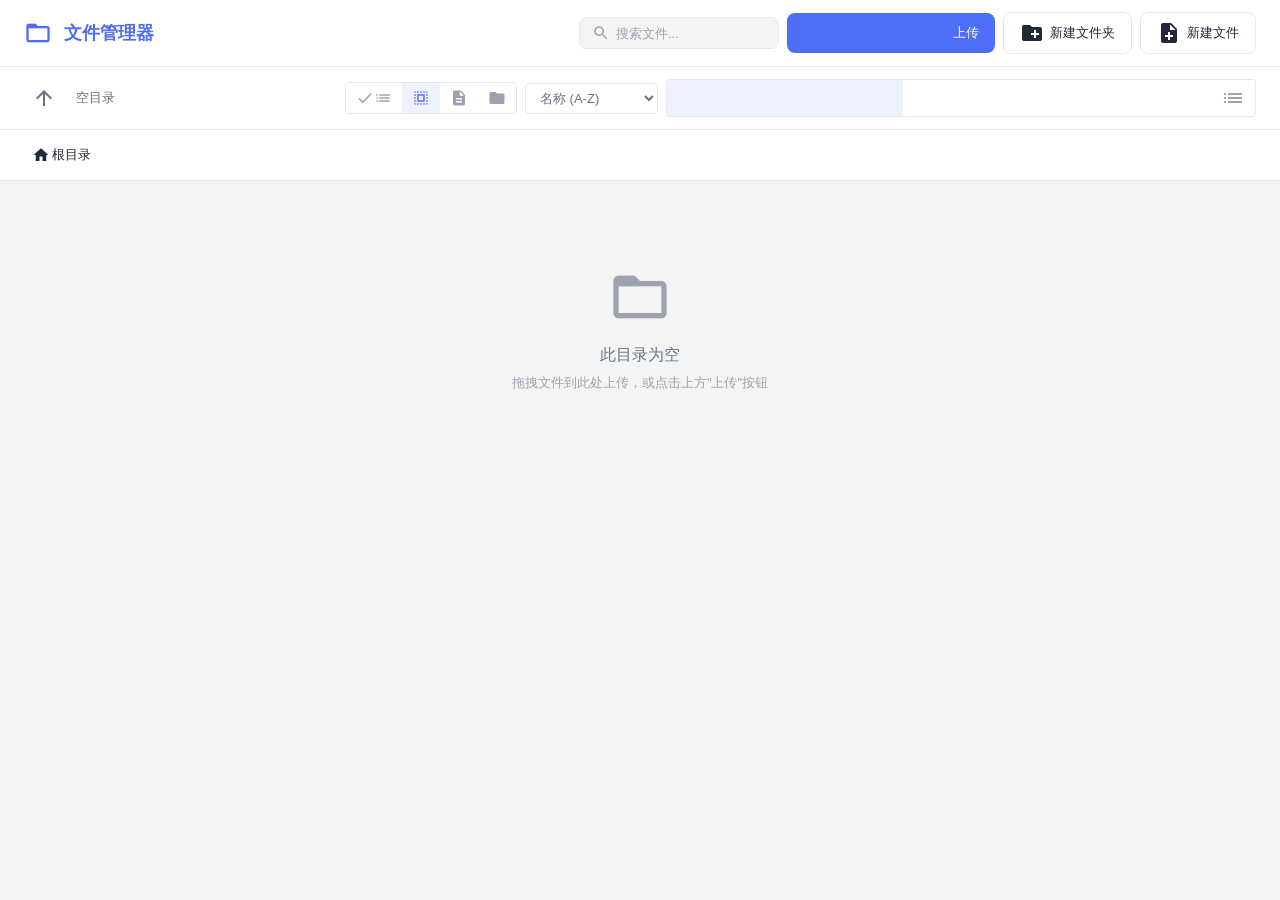
==== commit d42470da: "feat: add multiple new features and optimize existing functions 1. add preview view mode with media " ====
--- a/app/src/main/assets/html/file.html
+++ b/app/src/main/assets/html/file.html
@@ -39,7 +39,21 @@
         <span id="fileCount" class="file-count">加载中...</span>
       </div>
       <div class="toolbar-right">
+        <div id="selectionToolbar" class="selection-toolbar" style="display:none">
+          <span id="selectionCount" style="font-size:13px;color:var(--text-secondary);margin-right:8px"></span>
+          <button class="btn btn-sm btn-outline" onclick="selectAll()">全选</button>
+          <button class="btn btn-sm btn-outline" onclick="deselectAll()">取消选择</button>
+          <button class="btn btn-sm btn-danger" onclick="showDeleteSelectedModal()">
+            <span class="material-icons" style="font-size:14px">delete</span>删除
+          </button>
+          <button class="btn btn-sm btn-primary" onclick="showMoveSelectedModal()">
+            <span class="material-icons" style="font-size:14px">drive_file_move</span>移动
+          </button>
+        </div>
         <div class="filter-group">
+          <button class="filter-btn" data-mode="select" onclick="toggleSelectionMode()" id="selectModeBtn" title="多选模式">
+            <span class="material-icons" style="font-size:18px">checklist</span>
+          </button>
           <button class="filter-btn active" data-mode="all" onclick="changeFilterMode('all')" title="全部">
             <span class="material-icons" style="font-size:18px">select_all</span>
           </button>
@@ -61,6 +75,9 @@
         <div class="view-toggle">
           <button id="viewGrid" class="active" onclick="setView('grid')">
             <span class="material-icons">grid_view</span>
+          </button>
+          <button id="viewPreview" onclick="setView('preview')">
+            <span class="material-icons">auto_awesome</span>
           </button>
           <button id="viewList" onclick="setView('list')">
             <span class="material-icons">list</span>
@@ -250,7 +267,7 @@
       </div>
       <div class="modal-footer">
         <button class="btn btn-outline" onclick="closeModal('moveModal')">取消</button>
-        <button class="btn btn-primary" onclick="confirmMove()">移动</button>
+        <button class="btn btn-primary" onclick="handleMove()">移动</button>
       </div>
     </div>
   </div>
@@ -270,7 +287,7 @@
       </div>
       <div class="modal-footer">
         <button class="btn btn-outline" onclick="closeModal('deleteModal')">取消</button>
-        <button class="btn btn-danger" onclick="deleteItem()">删除</button>
+        <button class="btn btn-danger" onclick="handleDelete()">删除</button>
       </div>
     </div>
   </div>
--- a/app/src/main/assets/html/css/style.css
+++ b/app/src/main/assets/html/css/style.css
@@ -218,6 +218,67 @@
 .btn-sm .material-icons {
   font-size: 14px;
 }
+.btn-danger {
+  background: var(--danger);
+  color: white;
+}
+.btn-danger:hover {
+  background: #DC2626;
+}
+
+/* Selection Toolbar */
+.selection-toolbar {
+  display: flex;
+  align-items: center;
+  gap: 8px;
+  padding-right: 12px;
+  border-right: 1px solid var(--border);
+  margin-right: 4px;
+}
+
+/* File Checkbox */
+.file-checkbox {
+  width: 16px;
+  height: 16px;
+  cursor: pointer;
+  accent-color: var(--primary);
+}
+.file-card-checkbox {
+  position: absolute;
+  top: 8px;
+  left: 8px;
+  z-index: 1;
+}
+.file-preview-checkbox {
+  position: absolute;
+  top: 8px;
+  left: 8px;
+  z-index: 1;
+}
+.file-checkbox-cell {
+  display: flex;
+  align-items: center;
+}
+.file-list-header {
+  display: grid;
+  grid-template-columns: 40px 1fr 80px 160px 130px;
+  padding: 12px 16px;
+  background: var(--bg);
+  font-size: 12px;
+  font-weight: 500;
+  color: var(--text-secondary);
+  border-bottom: 1px solid var(--border);
+  align-items: center;
+}
+.file-list-row {
+  display: grid;
+  grid-template-columns: 40px 1fr 80px 160px 130px;
+  padding: 10px 16px;
+  align-items: center;
+  border-bottom: 1px solid var(--border);
+  cursor: pointer;
+  transition: var(--transition);
+}
 
 /* Breadcrumb */
 .breadcrumb {
@@ -264,6 +325,7 @@
   gap: 16px;
 }
 .file-card {
+  position: relative;
   display: flex;
   flex-direction: column;
   align-items: center;
@@ -311,30 +373,98 @@
   width: 100%;
 }
 
+/* Preview Grid */
+.file-preview-grid {
+  display: grid;
+  grid-template-columns: repeat(auto-fill, minmax(200px, 1fr));
+  gap: 16px;
+}
+.file-preview-card {
+  position: relative;
+  display: flex;
+  flex-direction: column;
+  align-items: center;
+  padding: 16px;
+  background: var(--white);
+  border-radius: var(--radius);
+  cursor: pointer;
+  transition: var(--transition);
+  border: 2px solid transparent;
+  min-width: 0;
+  overflow: hidden;
+}
+.file-preview-card:hover {
+  box-shadow: var(--shadow-lg);
+  transform: translateY(-2px);
+}
+.file-preview-card.selected {
+  border-color: var(--primary);
+  background: var(--primary-light);
+}
+.preview-content {
+  width: 100%;
+  height: 140px;
+  display: flex;
+  align-items: center;
+  justify-content: center;
+  background: var(--bg);
+  border-radius: var(--radius-sm);
+  margin-bottom: 8px;
+  overflow: hidden;
+}
+.video-placeholder {
+  position: relative;
+  width: 100%;
+  height: 100%;
+  display: flex;
+  align-items: center;
+  justify-content: center;
+}
+.video-loading-icon {
+  font-size: 48px;
+  color: var(--text-light);
+  position: absolute;
+  z-index: 0;
+}
+.video-placeholder .lazy-video {
+  opacity: 0;
+  transition: opacity 0.3s ease;
+  position: relative;
+  z-index: 1;
+}
+.video-overlay {
+  position: absolute;
+  top: 0;
+  left: 0;
+  right: 0;
+  bottom: 0;
+  display: flex;
+  align-items: center;
+  justify-content: center;
+  background: rgba(0,0,0,0.3);
+  cursor: pointer;
+  z-index: 2;
+}
+.video-overlay:hover {
+  background: rgba(0,0,0,0.4);
+}
+.preview-thumbnail {
+  max-width: 100%;
+  max-height: 100%;
+  object-fit: contain;
+}
+.preview-thumbnail.video-lazy {
+  display: none;
+}
+.preview-icon {
+  font-size: 64px;
+}
+
 /* File List */
 .file-list {
   background: var(--white);
   border-radius: var(--radius);
   overflow: hidden;
-}
-.file-list-header {
-  display: grid;
-  grid-template-columns: 1fr 120px 160px 120px;
-  padding: 12px 16px;
-  background: var(--bg);
-  font-size: 12px;
-  font-weight: 500;
-  color: var(--text-secondary);
-  border-bottom: 1px solid var(--border);
-}
-.file-list-row {
-  display: grid;
-  grid-template-columns: 1fr 120px 160px 120px;
-  padding: 10px 16px;
-  align-items: center;
-  border-bottom: 1px solid var(--border);
-  cursor: pointer;
-  transition: var(--transition);
 }
 .file-list-row:hover {
   background: var(--bg);
@@ -359,9 +489,10 @@
 }
 .file-actions-cell {
   display: flex;
-  align-items: center;
-  justify-content: flex-end;
-  gap: 4px;
+  flex-wrap: wrap;
+  align-items: center;
+  justify-content: center;
+  gap: 2px;
 }
 
 /* Empty State */
@@ -879,8 +1010,11 @@
     display: none;
   }
   .file-list-row {
-    grid-template-columns: 1fr auto;
+    grid-template-columns: 40px 1fr auto;
     padding: 12px;
+  }
+  .file-checkbox-cell {
+    display: flex;
   }
   .file-size, .file-date {
     display: none;
